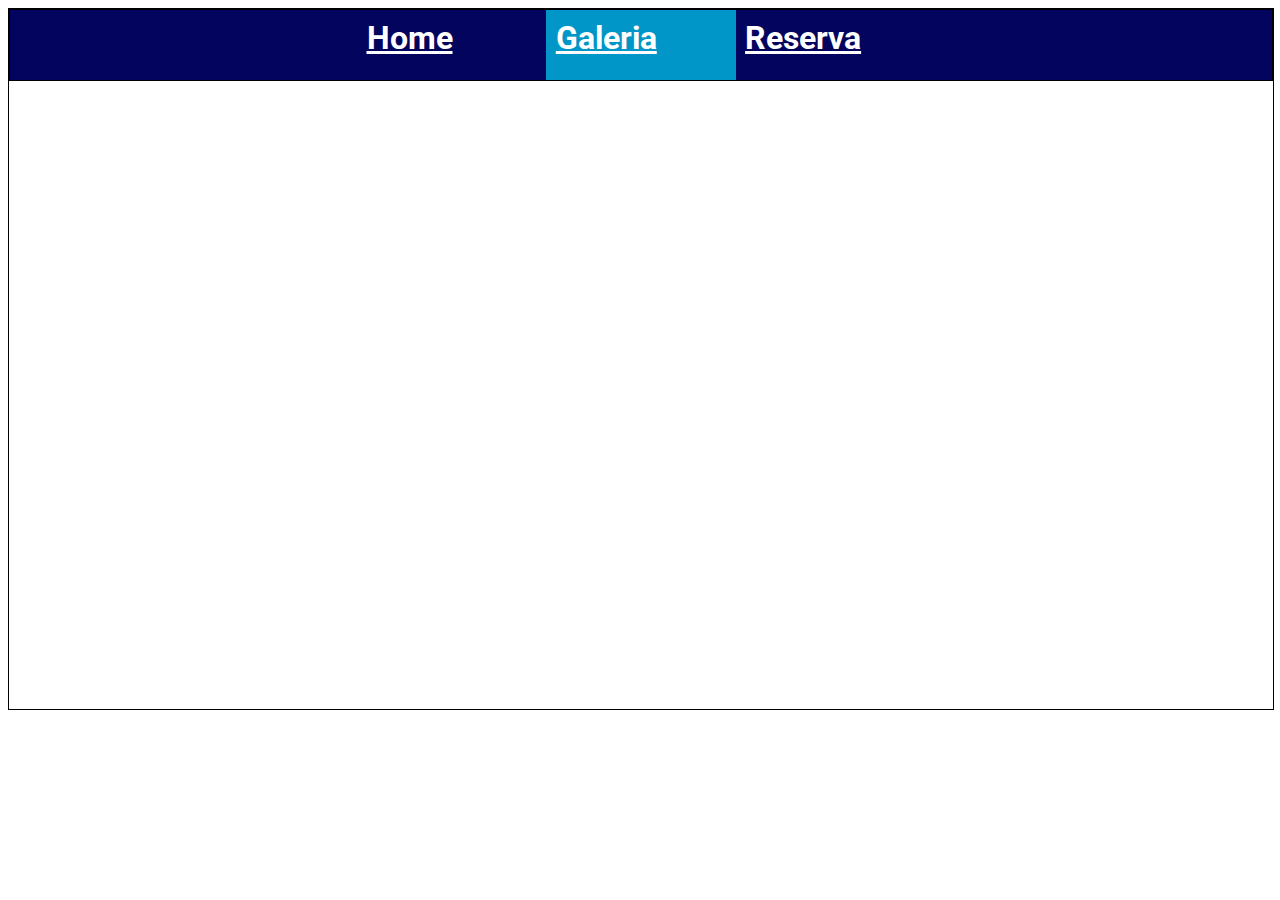
==== galeria.html @ 11301556 "menu" ====
<html lang="en">

<head>
    <meta charset="UTF-8">
    <meta http-equiv="X-UA-Compatible" content="IE=edge">
    <meta name="viewport" content="width=device-width, initial-scale=1.0">
    <link rel="preconnect" href="https://fonts.googleapis.com">
    <link rel="preconnect" href="https://fonts.gstatic.com" crossorigin>
    <link href="https://fonts.googleapis.com/css2?family=Roboto&display=swap" rel="stylesheet">
    <link rel="stylesheet" href="css/style.css">
    <title>INDEX</title>
</head>

<body>
    <div class="index flex">
        <div class="menu flex">
        <h1><a href="index.html">Home</a></h1>
        <h1 class="actual"><a href="galeria.html">Galeria</a></h1>
        <h1><a href="reserva.html">Reserva</a></h1>
        </div>
    </div>


</body>

</html>
---- css/style.css ----
.flex{
    display: flex;
    flex-direction: row;
}

.index{
    border: 1px solid black;
    width: 100%;
    height: 700px;

 
}

.menu{
    width: 100%;
    height: 10%;
    border: 1px solid black;
    background-color: #03045e;
    align-content: center;
    justify-content: center;
    
}

.menu>h1{
    margin-top:0px ;
    display: flex;
    width: 15%;
    height: 100%;
}

.menu>h1>a{
    margin: 5%;
    color: white; 
    font-family: 'Roboto', sans-serif;
    text-align-last: center;
}

.actual{
    background-color: #0096c7;
}


@media screen and (max-width: 574px) {

    .flex{
        flex-direction: column;
    }

    .menu{
        height: 40%;
        align-items: center;
    }

    .menu>h1{
        
    }

}
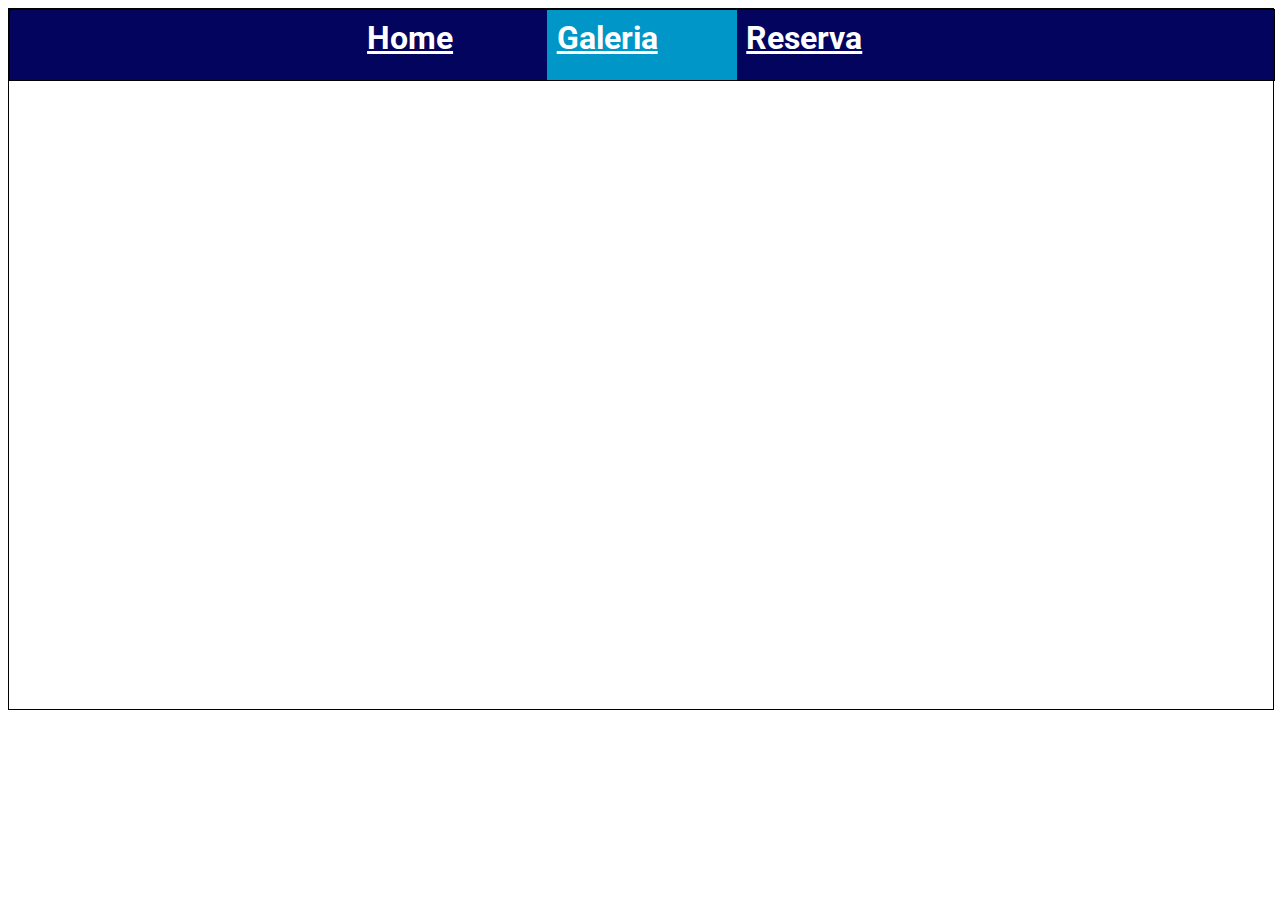
==== commit 910612ef: "poquito a poquitp" ====
--- a/galeria.html
+++ b/galeria.html
@@ -12,7 +12,9 @@
 </head>
 
 <body>
+
     <div class="index flex">
+    <!--En aquest paragraf el que faig es crear el menu i crear enllaços a galeria i reserva-->
         <div class="menu flex">
         <h1><a href="index.html">Home</a></h1>
         <h1 class="actual"><a href="galeria.html">Galeria</a></h1>
--- a/css/style.css
+++ b/css/style.css
@@ -8,7 +8,8 @@
     border: 1px solid black;
     width: 100%;
     height: 700px;
-
+    flex-direction: column;
+    font-family: 'Roboto', sans-serif;
  
 }
 
@@ -40,7 +41,34 @@
     background-color: #0096c7;
 }
 
+.home{
+    background-image: url('../img/moon.jpg');
+    background-size: cover;
+    background-position: top center;
+    border: 1px solid black;
+    width: 100%;
+    height: 80%;
+    
+}
 
+.rectangle{
+    width: 60%;
+    height: 20%;
+    background-color: rgba(0, 195, 255, 0.363);
+   text-align-last: center;
+}
+
+.rectangle>h1{
+    margin-top: 0px;
+    margin-bottom: 0px;
+}
+.rectangle>p>a{
+   
+    border: 2px solid #03045e;
+    background-color: #03045e;
+}
+
+/* Feim que la pagina a partir de 574px posi el menu en columnes en vez de files */
 @media screen and (max-width: 574px) {
 
     .flex{
@@ -52,8 +80,5 @@
         align-items: center;
     }
 
-    .menu>h1{
-        
-    }
 
 }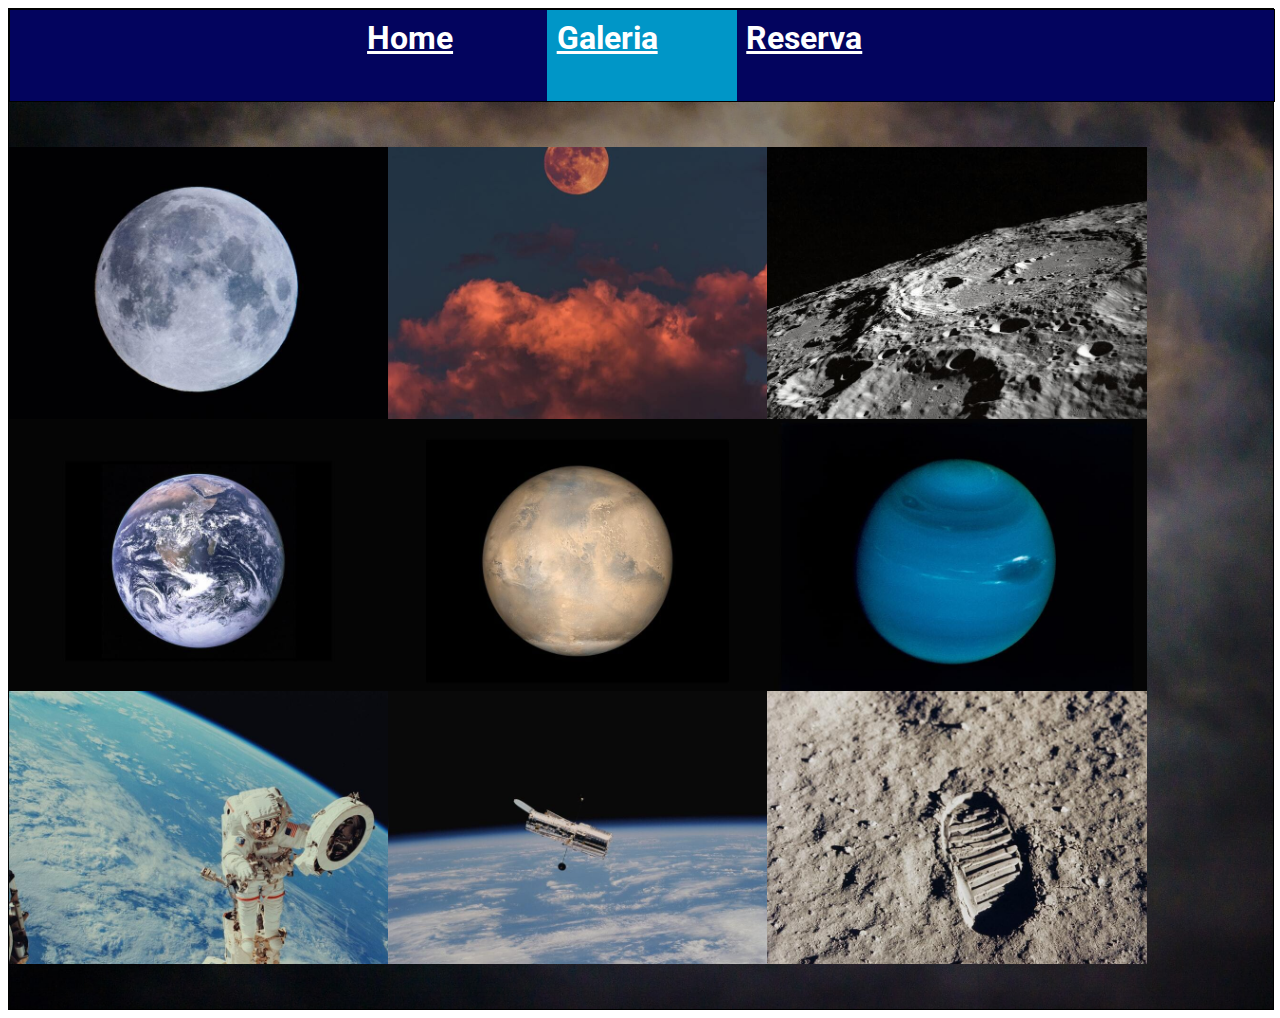
==== commit 4e938476: "galeria" ====
--- a/galeria.html
+++ b/galeria.html
@@ -20,6 +20,20 @@
         <h1 class="actual"><a href="galeria.html">Galeria</a></h1>
         <h1><a href="reserva.html">Reserva</a></h1>
         </div>
+
+    <!--Aqui creare contenedors que en el css lis posare de fons les imatges-->
+        <div class="imatges flex">
+            <div class="imatge1"></div>
+            <div class="imatge2"></div>
+            <div class="imatge3"></div>
+            <div class="imatge4"></div>
+            <div class="imatge5"></div>
+            <div class="imatge6"></div>
+            <div class="imatge7"></div>
+            <div class="imatge8"></div>
+            <div class="imatge9"></div>
+        </div>
+
     </div>
 
 
--- a/css/style.css
+++ b/css/style.css
@@ -7,7 +7,7 @@
 .index{
     border: 1px solid black;
     width: 100%;
-    height: 700px;
+    height: 1000px;
     flex-direction: column;
     font-family: 'Roboto', sans-serif;
  
@@ -48,6 +48,7 @@
     border: 1px solid black;
     width: 100%;
     height: 80%;
+    align-items: center;
     
 }
 
@@ -55,7 +56,8 @@
     width: 60%;
     height: 20%;
     background-color: rgba(0, 195, 255, 0.363);
-   text-align-last: center;
+    text-align-last: center;
+    margin-left: 22%;
 }
 
 .rectangle>h1{
@@ -63,10 +65,80 @@
     margin-bottom: 0px;
 }
 .rectangle>p>a{
-   
+    color: white;
     border: 2px solid #03045e;
     background-color: #03045e;
 }
+
+.imatges{
+    background-image: url('../img/moon.jpg');
+    background-size: cover;
+    background-position: top center;
+    width: 100%;
+    height: 1000px;
+    flex-wrap: wrap;
+    align-content: center;
+}
+
+.imatges>div{
+    width: 30%;
+    height: 30%;
+}
+
+.imatge1{
+    background-image: url('../img/moon1.jpg');
+    background-size: cover;
+    background-position: top center; 
+}
+
+.imatge2{
+    background-image: url('../img/moon2.jpg');
+    background-size: cover;
+    background-position: top center; 
+}
+
+.imatge3{
+    background-image: url('../img/moon3.jpg');
+    background-size: cover;
+    background-position: top center; 
+}
+
+.imatge4{
+    background-image: url('../img/moon4.jpg');
+    background-size: cover;
+    background-position: top center; 
+}
+
+.imatge5{
+    background-image: url('../img/moon5.jpg');
+    background-size: cover;
+    background-position: top center; 
+}
+
+.imatge6{
+    background-image: url('../img/moon6.jpg');
+    background-size: cover;
+    background-position: top center; 
+}
+
+.imatge7{
+    background-image: url('../img/moon7.jpg');
+    background-size: cover;
+    background-position: top center; 
+}
+
+.imatge8{
+    background-image: url('../img/moon8.jpg');
+    background-size: cover;
+    background-position: top center; 
+}
+
+.imatge9{
+    background-image: url('../img/moon9.jpg');
+    background-size: cover;
+    background-position: top center; 
+}
+
 
 /* Feim que la pagina a partir de 574px posi el menu en columnes en vez de files */
 @media screen and (max-width: 574px) {
@@ -80,5 +152,8 @@
         align-items: center;
     }
 
-
+    .rectangle{
+        margin-top: 20%;
+        margin-left: 8%;
+    }
 }